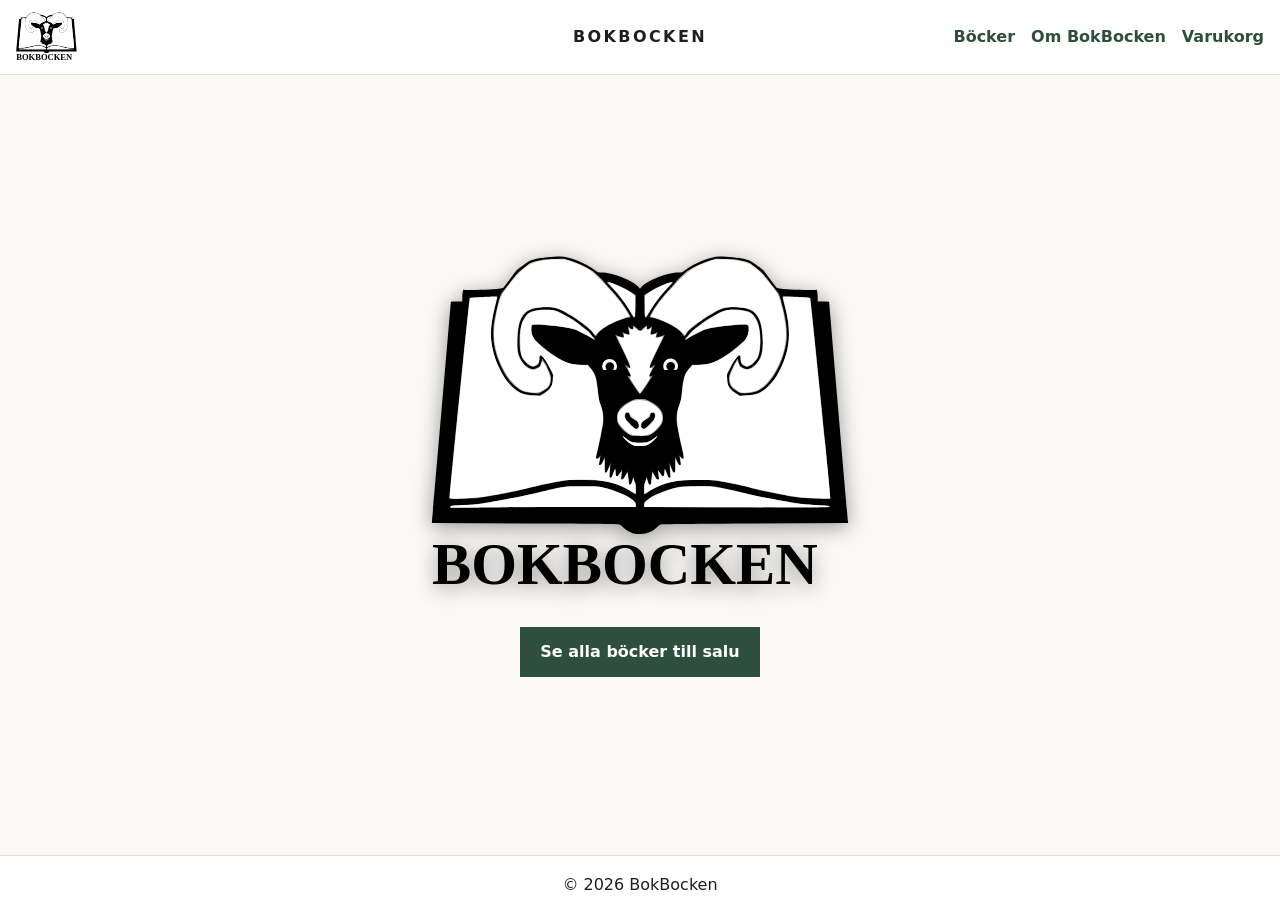
==== index.html @ aba48fcf "Add files via upload" ====
<!DOCTYPE html>
<html lang="sv">

<head>
    <meta charset="UTF-8">
    <meta name="viewport" content="width=device-width, initial-scale=1.0">
    <title>BokBocken – Begagnade böcker</title>

    <link rel="icon" type="image/png" sizes="32x32" href="bilder/favicon.png">
    <link rel="icon" type="image/x-icon" sizes="16x16" href="bilder/favicon.ico">

    <meta name="description"
        content="BokBocken säljer begagnade böcker med fokus på hållbarhet, återbruk och läsglädje.">

    <link rel="preload" href="style.css" as="style" onload="this.onload=null;this.rel='stylesheet'">
    <noscript>
        <link rel="stylesheet" href="style.css">
    </noscript>

</head>

<body>

    <a class="skip-link" href="#main-content">Hoppa till innehåll</a>

    <header class="site-header">
        <nav class="nav" aria-label="Huvudnavigation">

            <a href="index.html" class="logo">
                <img src="bilder/logo.svg" alt="BokBocken – logotyp" width="180" height="80">
            </a>

            <a href="index.html" class="site-title">BOKBOCKEN</a>

            <button class="menu-toggle" aria-expanded="false" aria-controls="main-menu" aria-label="Öppna meny">
                ☰
            </button>

            <ul class="nav-list" id="main-menu">
                <li><a href="products.html">Böcker</a></li>
                <li><a href="about.html">Om BokBocken</a></li>
                <li><a href="cart.html">Varukorg</a></li>
            </ul>

        </nav>
    </header>

    <main id="main-content">

        <section class="hero">

            <video class="hero-video" autoplay muted loop playsinline preload="metadata" aria-hidden="true">
                <source src="filmer/vidbak1.mp4" type="video/mp4">
                Din webbläsare stödjer inte video.
            </video>

            <div class="hero-text hero-branding">

                <img src="bilder/logo.svg" alt="BokBocken – begagnade böcker" class="hero-logo" width="420"
                    height="220">

                <a href="products.html" class="btn">Se alla böcker till salu</a>

            </div>

        </section>

    </main>

    <footer class="site-footer">
        <p>&copy; 2026 BokBocken</p>
    </footer>

    <!-- Hamburgermeny -->
    <script>
        const toggle = document.querySelector('.menu-toggle');
        const menu = document.querySelector('.nav-list');

        toggle.addEventListener('click', () => {
            const expanded = toggle.getAttribute('aria-expanded') === 'true';
            toggle.setAttribute('aria-expanded', !expanded);
            menu.classList.toggle('show');
        });
    </script>

</body>

</html>
---- style.css ----
/* Grafisk profil */
:root {
  --color-bg: #faf9f6;
  --color-text: #1f1f1f;
  --color-primary: #2f4f3e;
  --color-accent: #9c3a2e;
}

/* Reset */
*,
*::before,
*::after {
  box-sizing: border-box;
  margin: 0;
  padding: 0;
}

/* Sticky footer – layout */
html,
body {
  height: 100%;
}

body {
  display: flex;
  flex-direction: column;
  font-family: system-ui, Arial, sans-serif;
  background-color: var(--color-bg);
  color: var(--color-text);
  line-height: 1.6;
}

main {
  flex: 1;
  display: flex;
  flex-direction: column;
}

/* Tillgänglighet */
.skip-link {
  position: absolute;
  left: -999px;
}

.skip-link:focus {
  left: 1rem;
  top: 1rem;
  background: #000;
  color: #fff;
  padding: 0.5rem;
  z-index: 1000;
}

/* Header / Navigation */
.site-header {
  background: #fff;
  border-bottom: 1px solid #ddd;
}

.nav {
  position: relative;
  display: flex;
  align-items: center;
  justify-content: space-between;
  padding: 0.75rem 1rem;
}

.logo img {
  height: 50px;
  width: auto;
  display: block;
}

/* Exakt centrerad titel */
.site-title {
  position: absolute;
  left: 50%;
  transform: translateX(-50%);
  font-weight: 700;
  letter-spacing: 0.15em;
  text-transform: uppercase;
  text-decoration: none;
  color: var(--color-text);
  white-space: nowrap;
}

.nav-list {
  list-style: none;
  display: flex;
  gap: 1rem;
}

.nav-list a {
  text-decoration: none;
  color: var(--color-primary);
  font-weight: 600;
}

.nav-list a:hover,
.nav-list a:focus {
  text-decoration: underline;
}

/* Hamburgermeny */
.menu-toggle {
  display: none;
  background: none;
  border: none;
  font-size: 1.8rem;
  cursor: pointer;
  color: var(--color-text);
}

/* Hero */
.hero {
  position: relative;
  flex: 1;
  min-height: calc(100vh - 120px);
  display: flex;
  align-items: center;
  justify-content: center;
  text-align: center;
  color: #fff;
}

.hero-video {
  position: absolute;
  inset: 0;
  width: 100%;
  height: 100%;
  object-fit: cover;
  z-index: -1;
  opacity: 0.6;
}

/* Hero text/logotyp */
.hero-text {
  max-width: 600px;
  padding: 1rem;
}

.hero-branding {
  display: flex;
  flex-direction: column;
  align-items: center;
  gap: 1rem;
}

.hero-logo {
  max-width: min(70vw, 420px);
  height: auto;
  filter: drop-shadow(0 4px 10px rgba(0,0,0,0.4));
}

.hero-tagline {
  font-size: 1.1rem;
  letter-spacing: 0.05em;
  color: #000;
}

/* Knappar */
.btn {
  display: inline-flex;              
  align-items: center;               
  justify-content: center;           
  margin-top: 1rem;
  padding: 0.75rem 1.25rem;
  background: var(--color-primary);
  color: #fff;
  text-decoration: none;
  font-weight: 600;
}

.btn:hover,
.btn:focus {
  background: var(--color-accent);
}

/* Footer */
.site-footer {
  background: #fff;
  border-top: 1px solid #ddd;
  padding: 1rem;
  text-align: center;
}

/* Produktkort */
.products-page .grid {
  display: grid;
  grid-template-columns: repeat(auto-fit, minmax(220px, 1fr));
  gap: 1.5rem;
  margin-top: 1.5rem;
}

.products-page .product-card {
  background: #fff;
  border: 1px solid #ddd;
  padding: 1rem;
  text-align: center;
  transition: transform 0.2s ease;
}

.products-page .product-card:hover {
  transform: translateY(-5px);
}

.products-page .product-card img {
  width: 100%;
  height: auto;
  object-fit: cover;
  border-radius: 4px;
}

.products-page .product-card h2 {
  font-size: 1.1rem;
  margin: 0.5rem 0;
}

.products-page .product-card p {
  font-size: 0.9rem;
}

/* Specifik produkt */
.product-page {
  padding: 2rem 1rem;
  max-width: 1000px;
  margin: 0 auto;
}

.product-page .product-detail {
  display: flex;
  flex-wrap: wrap;
  gap: 2rem;
  align-items: stretch;              
}

.product-page .product-detail img {
  max-width: 400px;
  width: 100%;
  border-radius: 6px;
  object-fit: cover;
  height: 100%;                      
}

.product-page .product-image {
  flex: 0 0 400px;                   
  display: flex;                     
}

.product-page .product-info {
  flex: 1;
  display: flex;
  flex-direction: column;
  gap: 0.75rem;
}

.product-page .product-info h1 {
  font-size: 1.8rem;
}

.product-page .product-info p {
  font-size: 1rem;
}

.product-page .product-info .btn {
  max-width: 200px;
}

/* Relaterade produkter – exakt som products.html */
.related-products {
  margin-top: 2rem;
}

.related-products .grid {
  display: grid;
  grid-template-columns: repeat(auto-fit, minmax(220px, 1fr));
  gap: 1.5rem;
  margin-top: 1.5rem;
}

.related-products .product-card {
  background: #fff;
  border: 1px solid #ddd;
  padding: 1rem;
  text-align: center;
  transition: transform 0.2s ease;
}

.related-products .product-card:hover {
  transform: translateY(-5px);
}

.related-products .product-card img {
  width: 100%;
  height: auto;
  object-fit: cover;
  border-radius: 4px;
}

.related-products .product-card h2 {
  font-size: 1.1rem;
  margin: 0.5rem 0;
}

.related-products .product-card p.price {
  font-size: 1.0rem;
}

.related-products .product-card .btn {
  margin-top: 0.75rem;
  display: inline-block;
}

/* Ta bort gamla regler som förstör layouten */
.related-products .product-grid,
.related-products .product-card {
  max-width: none !important;
  margin: 0 !important;
}

/* Varukorgssida */
.cart-page {
  padding: 2rem 1rem;
  max-width: 1000px;
  margin: 0 auto;
}

.cart-page h1 {
  text-align: center;
  margin-bottom: 2rem;
}

.cart-table {
  width: 100%;
  border-collapse: collapse;
  margin-bottom: 1.5rem;
}

.cart-table th,
.cart-table td {
  padding: 0.75rem;
  border: 1px solid #ddd;
  text-align: left;
  vertical-align: middle;
}

.cart-table th {
  background-color: var(--color-bg);
}

.cart-table .product-info {
  display: flex;
  align-items: center;
  gap: 0.5rem;
}

.cart-table .product-info img {
  border-radius: 4px;
  object-fit: cover;
}

input[type="number"] {
  width: 60px;
  padding: 0.25rem;
}

.remove-btn {
  background: none;
  border: none;
  font-size: 1.2rem;
  cursor: pointer;
  color: var(--color-accent);
  
}

.remove-btn:hover,
.remove-btn:focus {
  color: var(--color-primary);
}

.cart-summary {
  display: flex;
  justify-content: space-between;
  align-items: center;
  flex-wrap: wrap;
  gap: 1rem;
}

.cart-summary .total {
  font-size: 1.2rem;
  font-weight: 700;
}

.checkout-btn {
  padding: 0.75rem 1.5rem;
}

/* Responsivitet */
@media (max-width: 768px) {

  .menu-toggle {
    display: block;
  }

  .nav-list {
    position: absolute;
    top: 100%;
    right: 1rem;
    background: #fff;
    border: 1px solid #ddd;
    flex-direction: column;
    gap: 0;
    display: none;
    min-width: 180px;
    z-index: 1000;
  }

  .nav-list li {
    border-bottom: 1px solid #eee;
  }

  .nav-list a {
    display: block;
    padding: 0.75rem 1rem;
  }

  .nav-list.show {
    display: flex;
  }

  .hero {
    min-height: 100vh;
  }

  .logo img {
    height: 34px;
  }

  /* Varukorgstabell mobil */
  .cart-table th,
  .cart-table td {
    font-size: 0.9rem;
    padding: 0.5rem;
  }

  .cart-summary {
    flex-direction: column;
    align-items: flex-start;
  }

  .checkout-btn {
    width: 100%;
    text-align: center;
  }

  /* Produkt-sida mobil */
  .product-page .product-detail {
    flex-direction: column;
    align-items: center;
  }

  .product-page .product-info {
    width: 100%;
  }

  .product-page .product-detail img {
    height: auto;
  }
}

/* Centrera alla h1 */
h1 {
  text-align: center;
}

/* About-page boxar – som produktkort */
.about-page .about-box {
  background: #fff;
  border: 1px solid #ddd;
  padding: 1.5rem;
  border-radius: 6px;
  margin-top: 1.5rem;
  box-shadow: 0 2px 6px rgba(0,0,0,0.05);
  transition: transform 0.2s ease;
}

.about-page .about-box:hover {
  transform: translateY(-3px);
}

.about-page .about-box h2 {
  font-size: 1.2rem;
  margin-bottom: 0.75rem;
}

.about-page .about-box p {
  font-size: 1rem;
  line-height: 1.6;
}

/* Lightbox overlay för produkt bilder*/
.lightbox {
  display: none;
  position: fixed;
  z-index: 10000;
  left: 0;
  top: 0;
  width: 100%;
  height: 100%;
  background-color: rgba(0,0,0,0.8);
  justify-content: center;
  align-items: center;
  padding: 1rem;
}

.lightbox-content {
  max-width: 90%;
  max-height: 90%;
  border-radius: 6px;
  box-shadow: 0 4px 20px rgba(0,0,0,0.5);
}

.lightbox .close {
  position: absolute;
  top: 1rem;
  right: 1rem;
  color: #fff;
  font-size: 2rem;
  font-weight: bold;
  cursor: pointer;
  z-index: 10001;
  user-select: none;
}

/* Pris */
.binding {
  margin: 0.3rem 0 0.2rem 0;
  font-size: 0.95rem;
  color: #555;
}

.price .price-text {
  font-size: 1.2rem !important;
  color: #222;
  margin: 0;
  display: inline-block;
}

/* Knapp under beskrivning centrerad på produkt-sidan */
.product-page .product-info {
  display: flex;
  flex-direction: column;
  gap: 0.75rem;
}

.product-page .product-info .btn {
  max-width: 200px;      
  margin-top: 1rem;     
  align-self: center;     
  display: inline-flex;
  justify-content: center; 
}
---- style.css ----
/* Grafisk profil */
:root {
  --color-bg: #faf9f6;
  --color-text: #1f1f1f;
  --color-primary: #2f4f3e;
  --color-accent: #9c3a2e;
}

/* Reset */
*,
*::before,
*::after {
  box-sizing: border-box;
  margin: 0;
  padding: 0;
}

/* Sticky footer – layout */
html,
body {
  height: 100%;
}

body {
  display: flex;
  flex-direction: column;
  font-family: system-ui, Arial, sans-serif;
  background-color: var(--color-bg);
  color: var(--color-text);
  line-height: 1.6;
}

main {
  flex: 1;
  display: flex;
  flex-direction: column;
}

/* Tillgänglighet */
.skip-link {
  position: absolute;
  left: -999px;
}

.skip-link:focus {
  left: 1rem;
  top: 1rem;
  background: #000;
  color: #fff;
  padding: 0.5rem;
  z-index: 1000;
}

/* Header / Navigation */
.site-header {
  background: #fff;
  border-bottom: 1px solid #ddd;
}

.nav {
  position: relative;
  display: flex;
  align-items: center;
  justify-content: space-between;
  padding: 0.75rem 1rem;
}

.logo img {
  height: 50px;
  width: auto;
  display: block;
}

/* Exakt centrerad titel */
.site-title {
  position: absolute;
  left: 50%;
  transform: translateX(-50%);
  font-weight: 700;
  letter-spacing: 0.15em;
  text-transform: uppercase;
  text-decoration: none;
  color: var(--color-text);
  white-space: nowrap;
}

.nav-list {
  list-style: none;
  display: flex;
  gap: 1rem;
}

.nav-list a {
  text-decoration: none;
  color: var(--color-primary);
  font-weight: 600;
}

.nav-list a:hover,
.nav-list a:focus {
  text-decoration: underline;
}

/* Hamburgermeny */
.menu-toggle {
  display: none;
  background: none;
  border: none;
  font-size: 1.8rem;
  cursor: pointer;
  color: var(--color-text);
}

/* Hero */
.hero {
  position: relative;
  flex: 1;
  min-height: calc(100vh - 120px);
  display: flex;
  align-items: center;
  justify-content: center;
  text-align: center;
  color: #fff;
}

.hero-video {
  position: absolute;
  inset: 0;
  width: 100%;
  height: 100%;
  object-fit: cover;
  z-index: -1;
  opacity: 0.6;
}

/* Hero text/logotyp */
.hero-text {
  max-width: 600px;
  padding: 1rem;
}

.hero-branding {
  display: flex;
  flex-direction: column;
  align-items: center;
  gap: 1rem;
}

.hero-logo {
  max-width: min(70vw, 420px);
  height: auto;
  filter: drop-shadow(0 4px 10px rgba(0,0,0,0.4));
}

.hero-tagline {
  font-size: 1.1rem;
  letter-spacing: 0.05em;
  color: #000;
}

/* Knappar */
.btn {
  display: inline-flex;              
  align-items: center;               
  justify-content: center;           
  margin-top: 1rem;
  padding: 0.75rem 1.25rem;
  background: var(--color-primary);
  color: #fff;
  text-decoration: none;
  font-weight: 600;
}

.btn:hover,
.btn:focus {
  background: var(--color-accent);
}

/* Footer */
.site-footer {
  background: #fff;
  border-top: 1px solid #ddd;
  padding: 1rem;
  text-align: center;
}

/* Produktkort */
.products-page .grid {
  display: grid;
  grid-template-columns: repeat(auto-fit, minmax(220px, 1fr));
  gap: 1.5rem;
  margin-top: 1.5rem;
}

.products-page .product-card {
  background: #fff;
  border: 1px solid #ddd;
  padding: 1rem;
  text-align: center;
  transition: transform 0.2s ease;
}

.products-page .product-card:hover {
  transform: translateY(-5px);
}

.products-page .product-card img {
  width: 100%;
  height: auto;
  object-fit: cover;
  border-radius: 4px;
}

.products-page .product-card h2 {
  font-size: 1.1rem;
  margin: 0.5rem 0;
}

.products-page .product-card p {
  font-size: 0.9rem;
}

/* Specifik produkt */
.product-page {
  padding: 2rem 1rem;
  max-width: 1000px;
  margin: 0 auto;
}

.product-page .product-detail {
  display: flex;
  flex-wrap: wrap;
  gap: 2rem;
  align-items: stretch;              
}

.product-page .product-detail img {
  max-width: 400px;
  width: 100%;
  border-radius: 6px;
  object-fit: cover;
  height: 100%;                      
}

.product-page .product-image {
  flex: 0 0 400px;                   
  display: flex;                     
}

.product-page .product-info {
  flex: 1;
  display: flex;
  flex-direction: column;
  gap: 0.75rem;
}

.product-page .product-info h1 {
  font-size: 1.8rem;
}

.product-page .product-info p {
  font-size: 1rem;
}

.product-page .product-info .btn {
  max-width: 200px;
}

/* Relaterade produkter – exakt som products.html */
.related-products {
  margin-top: 2rem;
}

.related-products .grid {
  display: grid;
  grid-template-columns: repeat(auto-fit, minmax(220px, 1fr));
  gap: 1.5rem;
  margin-top: 1.5rem;
}

.related-products .product-card {
  background: #fff;
  border: 1px solid #ddd;
  padding: 1rem;
  text-align: center;
  transition: transform 0.2s ease;
}

.related-products .product-card:hover {
  transform: translateY(-5px);
}

.related-products .product-card img {
  width: 100%;
  height: auto;
  object-fit: cover;
  border-radius: 4px;
}

.related-products .product-card h2 {
  font-size: 1.1rem;
  margin: 0.5rem 0;
}

.related-products .product-card p.price {
  font-size: 1.0rem;
}

.related-products .product-card .btn {
  margin-top: 0.75rem;
  display: inline-block;
}

/* Ta bort gamla regler som förstör layouten */
.related-products .product-grid,
.related-products .product-card {
  max-width: none !important;
  margin: 0 !important;
}

/* Varukorgssida */
.cart-page {
  padding: 2rem 1rem;
  max-width: 1000px;
  margin: 0 auto;
}

.cart-page h1 {
  text-align: center;
  margin-bottom: 2rem;
}

.cart-table {
  width: 100%;
  border-collapse: collapse;
  margin-bottom: 1.5rem;
}

.cart-table th,
.cart-table td {
  padding: 0.75rem;
  border: 1px solid #ddd;
  text-align: left;
  vertical-align: middle;
}

.cart-table th {
  background-color: var(--color-bg);
}

.cart-table .product-info {
  display: flex;
  align-items: center;
  gap: 0.5rem;
}

.cart-table .product-info img {
  border-radius: 4px;
  object-fit: cover;
}

input[type="number"] {
  width: 60px;
  padding: 0.25rem;
}

.remove-btn {
  background: none;
  border: none;
  font-size: 1.2rem;
  cursor: pointer;
  color: var(--color-accent);
  
}

.remove-btn:hover,
.remove-btn:focus {
  color: var(--color-primary);
}

.cart-summary {
  display: flex;
  justify-content: space-between;
  align-items: center;
  flex-wrap: wrap;
  gap: 1rem;
}

.cart-summary .total {
  font-size: 1.2rem;
  font-weight: 700;
}

.checkout-btn {
  padding: 0.75rem 1.5rem;
}

/* Responsivitet */
@media (max-width: 768px) {

  .menu-toggle {
    display: block;
  }

  .nav-list {
    position: absolute;
    top: 100%;
    right: 1rem;
    background: #fff;
    border: 1px solid #ddd;
    flex-direction: column;
    gap: 0;
    display: none;
    min-width: 180px;
    z-index: 1000;
  }

  .nav-list li {
    border-bottom: 1px solid #eee;
  }

  .nav-list a {
    display: block;
    padding: 0.75rem 1rem;
  }

  .nav-list.show {
    display: flex;
  }

  .hero {
    min-height: 100vh;
  }

  .logo img {
    height: 34px;
  }

  /* Varukorgstabell mobil */
  .cart-table th,
  .cart-table td {
    font-size: 0.9rem;
    padding: 0.5rem;
  }

  .cart-summary {
    flex-direction: column;
    align-items: flex-start;
  }

  .checkout-btn {
    width: 100%;
    text-align: center;
  }

  /* Produkt-sida mobil */
  .product-page .product-detail {
    flex-direction: column;
    align-items: center;
  }

  .product-page .product-info {
    width: 100%;
  }

  .product-page .product-detail img {
    height: auto;
  }
}

/* Centrera alla h1 */
h1 {
  text-align: center;
}

/* About-page boxar – som produktkort */
.about-page .about-box {
  background: #fff;
  border: 1px solid #ddd;
  padding: 1.5rem;
  border-radius: 6px;
  margin-top: 1.5rem;
  box-shadow: 0 2px 6px rgba(0,0,0,0.05);
  transition: transform 0.2s ease;
}

.about-page .about-box:hover {
  transform: translateY(-3px);
}

.about-page .about-box h2 {
  font-size: 1.2rem;
  margin-bottom: 0.75rem;
}

.about-page .about-box p {
  font-size: 1rem;
  line-height: 1.6;
}

/* Lightbox overlay för produkt bilder*/
.lightbox {
  display: none;
  position: fixed;
  z-index: 10000;
  left: 0;
  top: 0;
  width: 100%;
  height: 100%;
  background-color: rgba(0,0,0,0.8);
  justify-content: center;
  align-items: center;
  padding: 1rem;
}

.lightbox-content {
  max-width: 90%;
  max-height: 90%;
  border-radius: 6px;
  box-shadow: 0 4px 20px rgba(0,0,0,0.5);
}

.lightbox .close {
  position: absolute;
  top: 1rem;
  right: 1rem;
  color: #fff;
  font-size: 2rem;
  font-weight: bold;
  cursor: pointer;
  z-index: 10001;
  user-select: none;
}

/* Pris */
.binding {
  margin: 0.3rem 0 0.2rem 0;
  font-size: 0.95rem;
  color: #555;
}

.price .price-text {
  font-size: 1.2rem !important;
  color: #222;
  margin: 0;
  display: inline-block;
}

/* Knapp under beskrivning centrerad på produkt-sidan */
.product-page .product-info {
  display: flex;
  flex-direction: column;
  gap: 0.75rem;
}

.product-page .product-info .btn {
  max-width: 200px;      
  margin-top: 1rem;     
  align-self: center;     
  display: inline-flex;
  justify-content: center; 
}
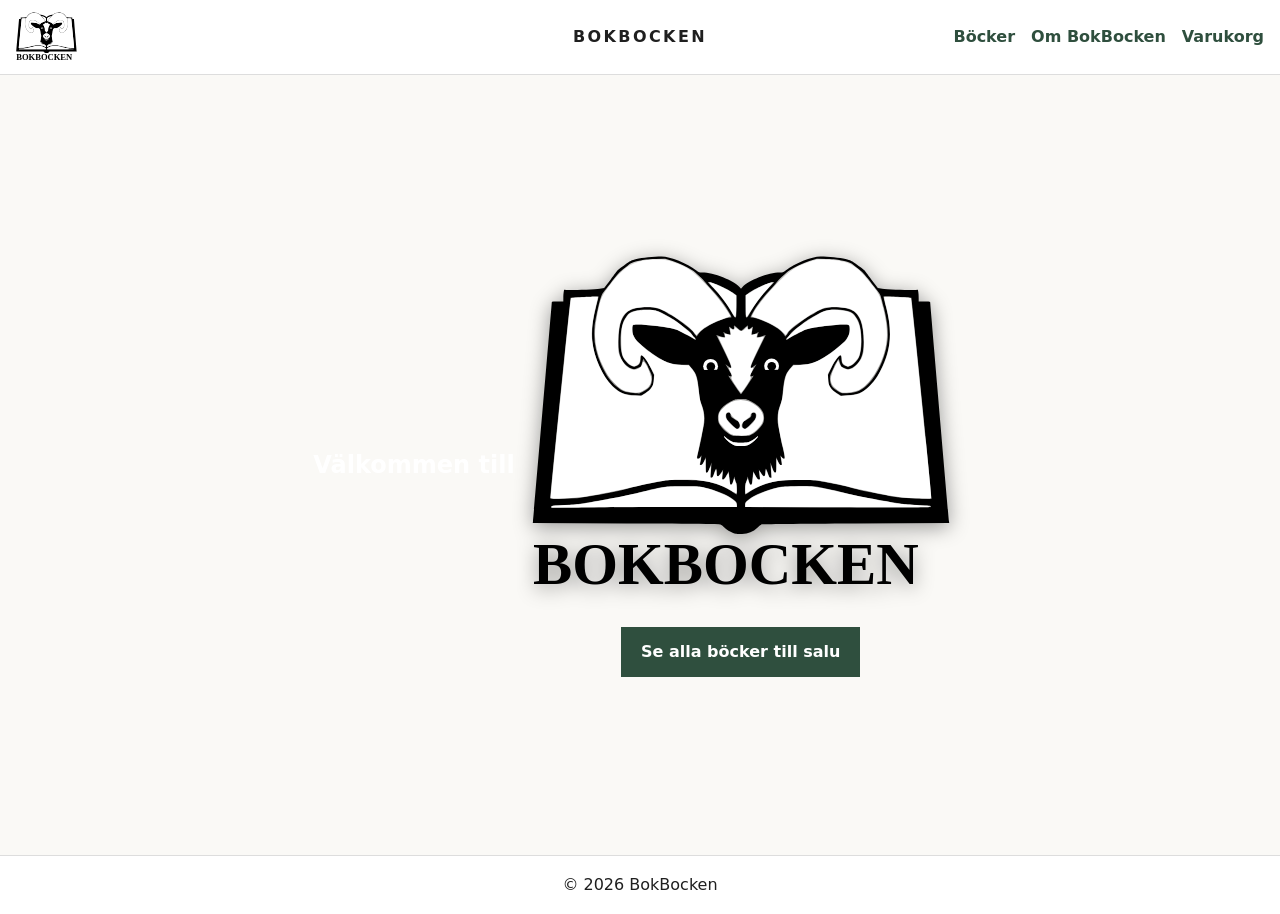
==== commit a0642474: "Add files via upload" ====
--- a/index.html
+++ b/index.html
@@ -47,10 +47,13 @@
 
     <main id="main-content">
 
+        
+
         <section class="hero">
-
+<h2 class="visually-hidden">Välkommen till </h2>
             <video class="hero-video" autoplay muted loop playsinline preload="metadata" aria-hidden="true">
                 <source src="filmer/vidbak1.mp4" type="video/mp4">
+                <source src="video/vidbak1.webm" type="video/webm">
                 Din webbläsare stödjer inte video.
             </video>
 
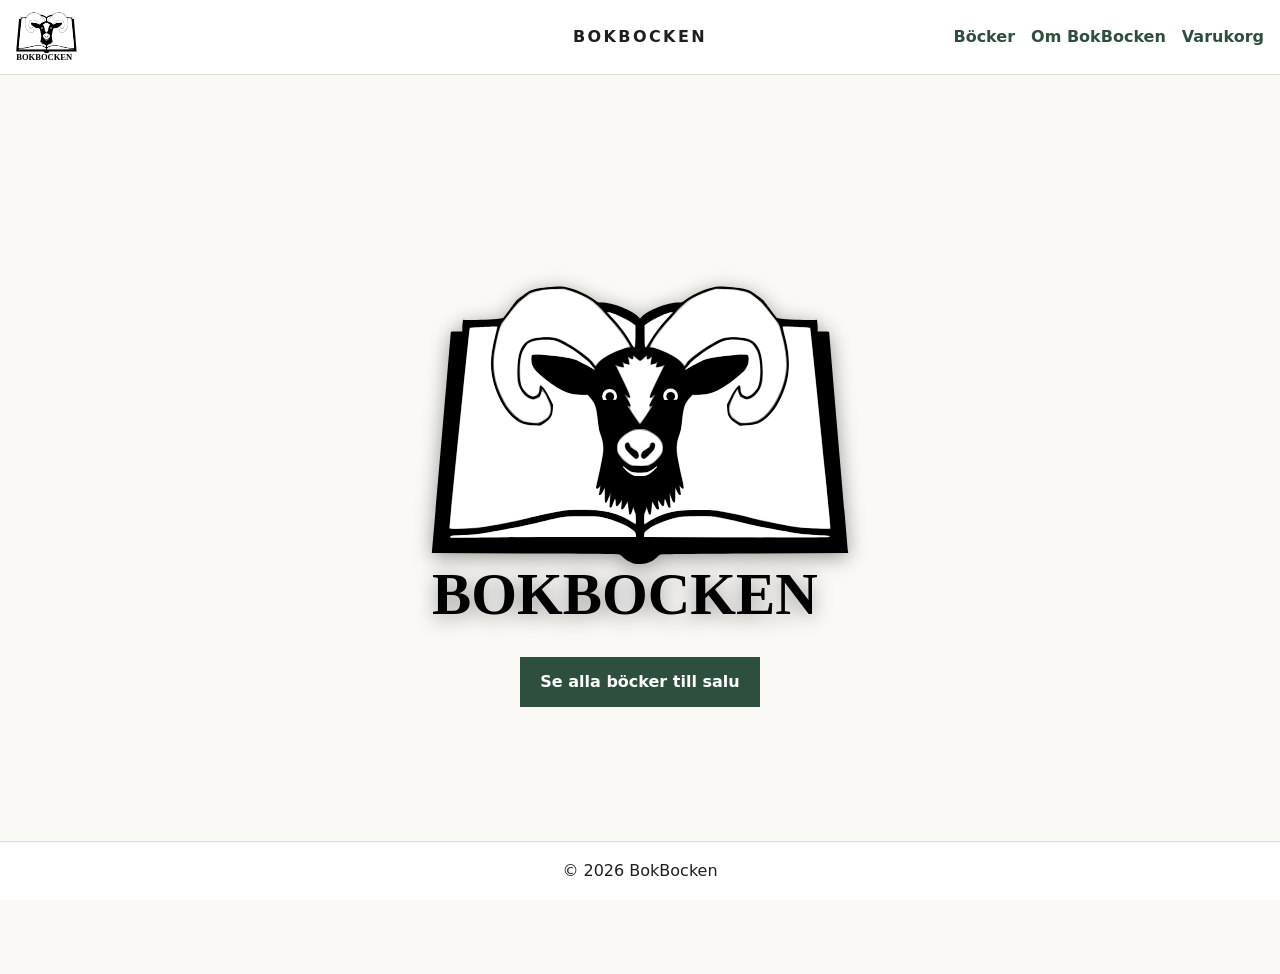
==== commit f4fb2220: "Add files via upload" ====
--- a/index.html
+++ b/index.html
@@ -19,7 +19,7 @@
 
 </head>
 
-<body>
+<body class="no-scroll">
 
     <a class="skip-link" href="#main-content">Hoppa till innehåll</a>
 
@@ -46,11 +46,8 @@
     </header>
 
     <main id="main-content">
-
-        
-
         <section class="hero">
-<h2 class="visually-hidden">Välkommen till </h2>
+            <h2 class="visually-hidden">Välkommen till </h2>
             <video class="hero-video" autoplay muted loop playsinline preload="metadata" aria-hidden="true">
                 <source src="filmer/vidbak1.mp4" type="video/mp4">
                 <source src="video/vidbak1.webm" type="video/webm">
@@ -58,16 +55,10 @@
             </video>
 
             <div class="hero-text hero-branding">
-
-                <img src="bilder/logo.svg" alt="BokBocken – begagnade böcker" class="hero-logo" width="420"
-                    height="220">
-
+                <img src="bilder/logo.svg" alt="BokBocken – begagnade böcker" class="hero-logo" width="420" height="220">
                 <a href="products.html" class="btn">Se alla böcker till salu</a>
-
             </div>
-
         </section>
-
     </main>
 
     <footer class="site-footer">
--- a/style.css
+++ b/style.css
@@ -15,12 +15,17 @@
   padding: 0;
 }
 
-/* Sticky footer – layout */
-html,
-body {
+/* Stäng av scrollning ENDAST på index-sidan */
+body.no-scroll, html.no-scroll {
+  overflow: hidden;  /* Förhindrar scrollning på index-sidan */
+}
+
+/* Resten av din tidigare CSS */
+html, body {
   height: 100%;
 }
 
+/* Sticky Header – layout */
 body {
   display: flex;
   flex-direction: column;
@@ -34,6 +39,7 @@
   flex: 1;
   display: flex;
   flex-direction: column;
+  padding-top: 0px;  /* Ta bort padding-top som stör */
 }
 
 /* Tillgänglighet */
@@ -55,6 +61,10 @@
 .site-header {
   background: #fff;
   border-bottom: 1px solid #ddd;
+  position: sticky;  /* Gör headern sticky */
+  top: 0;           /* Gör att den fastnar högst upp */
+  z-index: 1000;    /* Gör att den ligger ovanpå andra element */
+  width: 100%;      /* Se till att headern täcker hela bredden */
 }
 
 .nav {
@@ -115,7 +125,7 @@
 .hero {
   position: relative;
   flex: 1;
-  min-height: calc(100vh - 120px);
+  min-height: calc(100vh - 60px);  /* Justera höjden för att ta hänsyn till den sticky headern */
   display: flex;
   align-items: center;
   justify-content: center;
@@ -152,15 +162,9 @@
   filter: drop-shadow(0 4px 10px rgba(0,0,0,0.4));
 }
 
-.hero-tagline {
-  font-size: 1.1rem;
-  letter-spacing: 0.05em;
-  color: #000;
-}
-
 /* Knappar */
 .btn {
-  display: inline-flex;              
+  display: inline-flex;               
   align-items: center;               
   justify-content: center;           
   margin-top: 1rem;
@@ -182,6 +186,9 @@
   border-top: 1px solid #ddd;
   padding: 1rem;
   text-align: center;
+    position: sticky;  /* Lägg till detta */
+  bottom: 0;         /* Lägg till detta för att hålla footern längst ner */
+  width: 100%;       /* Säkerställ att den täcker hela bredden */
 }
 
 /* Produktkort */
@@ -559,4 +566,17 @@
   align-self: center;     
   display: inline-flex;
   justify-content: center; 
+}
+
+/* Gömm välkommen-meddelande */
+.visually-hidden {
+  position: absolute;
+  width: 1px;
+  height: 1px;
+  padding: 0;
+  margin: -1px;
+  overflow: hidden;
+  clip: rect(0, 0, 0, 0);
+  white-space: nowrap;
+  border: 0;
 }
--- a/style.css
+++ b/style.css
@@ -15,12 +15,17 @@
   padding: 0;
 }
 
-/* Sticky footer – layout */
-html,
-body {
+/* Stäng av scrollning ENDAST på index-sidan */
+body.no-scroll, html.no-scroll {
+  overflow: hidden;  /* Förhindrar scrollning på index-sidan */
+}
+
+/* Resten av din tidigare CSS */
+html, body {
   height: 100%;
 }
 
+/* Sticky Header – layout */
 body {
   display: flex;
   flex-direction: column;
@@ -34,6 +39,7 @@
   flex: 1;
   display: flex;
   flex-direction: column;
+  padding-top: 0px;  /* Ta bort padding-top som stör */
 }
 
 /* Tillgänglighet */
@@ -55,6 +61,10 @@
 .site-header {
   background: #fff;
   border-bottom: 1px solid #ddd;
+  position: sticky;  /* Gör headern sticky */
+  top: 0;           /* Gör att den fastnar högst upp */
+  z-index: 1000;    /* Gör att den ligger ovanpå andra element */
+  width: 100%;      /* Se till att headern täcker hela bredden */
 }
 
 .nav {
@@ -115,7 +125,7 @@
 .hero {
   position: relative;
   flex: 1;
-  min-height: calc(100vh - 120px);
+  min-height: calc(100vh - 60px);  /* Justera höjden för att ta hänsyn till den sticky headern */
   display: flex;
   align-items: center;
   justify-content: center;
@@ -152,15 +162,9 @@
   filter: drop-shadow(0 4px 10px rgba(0,0,0,0.4));
 }
 
-.hero-tagline {
-  font-size: 1.1rem;
-  letter-spacing: 0.05em;
-  color: #000;
-}
-
 /* Knappar */
 .btn {
-  display: inline-flex;              
+  display: inline-flex;               
   align-items: center;               
   justify-content: center;           
   margin-top: 1rem;
@@ -182,6 +186,9 @@
   border-top: 1px solid #ddd;
   padding: 1rem;
   text-align: center;
+    position: sticky;  /* Lägg till detta */
+  bottom: 0;         /* Lägg till detta för att hålla footern längst ner */
+  width: 100%;       /* Säkerställ att den täcker hela bredden */
 }
 
 /* Produktkort */
@@ -559,4 +566,17 @@
   align-self: center;     
   display: inline-flex;
   justify-content: center; 
+}
+
+/* Gömm välkommen-meddelande */
+.visually-hidden {
+  position: absolute;
+  width: 1px;
+  height: 1px;
+  padding: 0;
+  margin: -1px;
+  overflow: hidden;
+  clip: rect(0, 0, 0, 0);
+  white-space: nowrap;
+  border: 0;
 }
